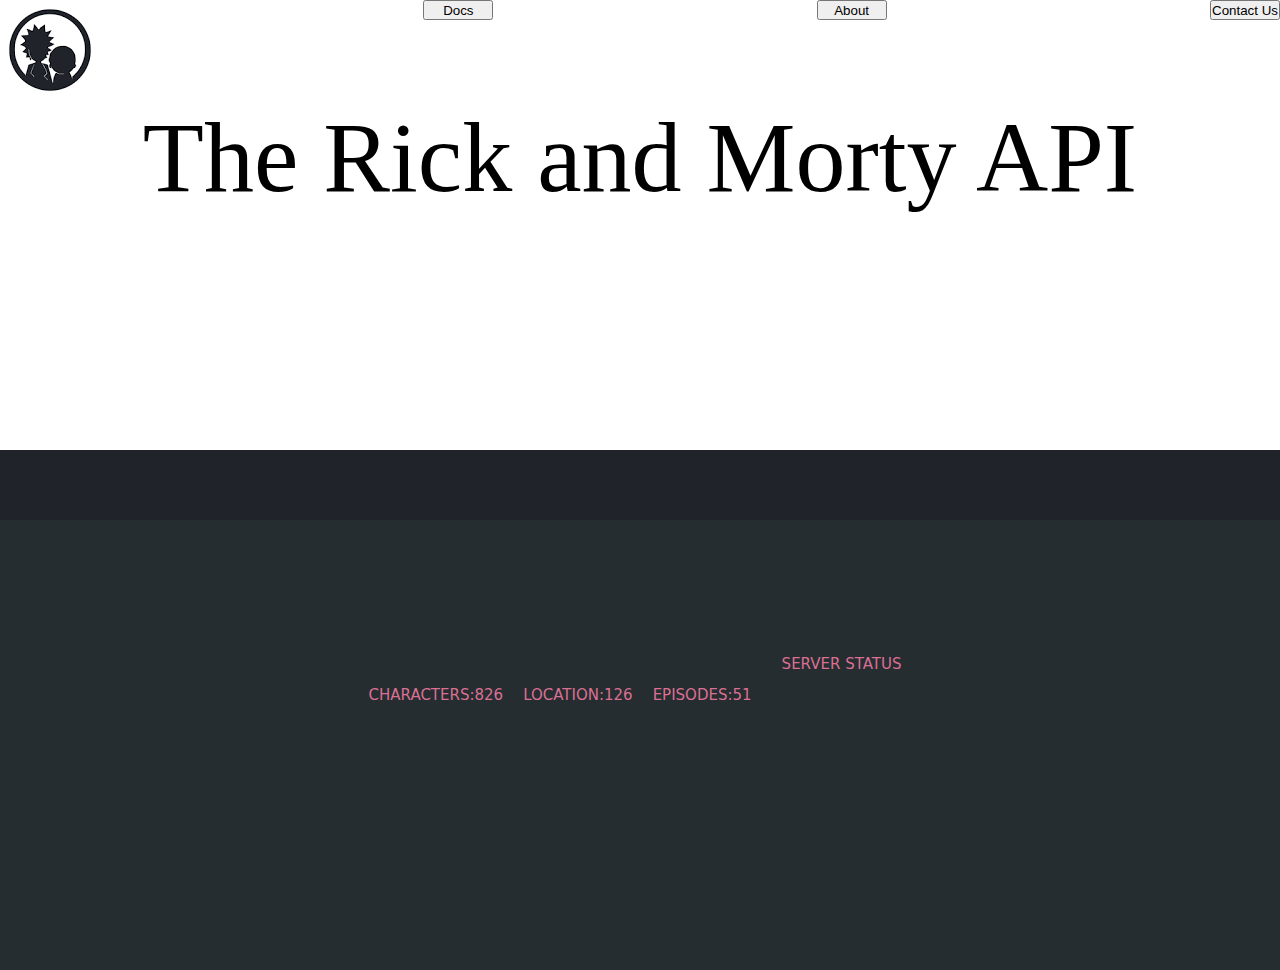
==== index.html @ 7e3e768c "Modified the pages" ====
<!DOCTYPE html>
<html lang="en">
<head>
    <meta charset="UTF-8">
    <meta http-equiv="X-UA-Compatible" content="IE=edge">
    <meta name="viewport" content="width=device-width, initial-scale=1.0">
    <title>Rick and Morty</title>
    <link rel="stylesheet" href="./style.css">
    <link rel="Rick and Morty" href="./rick-svgrepo-com.svg">
</head>
<body>
    <div class="bannerwrap">
        <div class="head">
            <img src="./download.png" alt="rick">
            <button class="btn">Docs</button>
            <button class="btn">About</button>
            <button class="btn">Contact Us</button>
        </div>
        <p class="head-text">The Rick and Morty API</p>
    </div>
    <div class="characters"></div>
    <div class="footer">
        <p>CHARACTERS:826</p><p>LOCATION:126</p><p>EPISODES:51</p>
        <div class="sub-footer">
            <p>SERVER STATUS</p>
        </div>
    </div>
    <script src="./index.js"></script>

</body>
</html>
---- style.css ----
*{
    margin: 0;
    padding: 0;
    box-sizing: border-box;
}

.bannerwrap{
    background-color: #fff;
    color: black;
    width: 100%;
    height: 50%;
}
.head-text{
    font-size: 100px;
    text-align: center;
    font-family: Arial bold;
}
.head{
    display: flex;
    justify-content: space-between;
}
.btn{
    width: 70px;
    height: 20px;
}
.container{
    width: 450px;
    height: 450px;

    display: flex;
    flex-direction: column;
    align-items: center;
    justify-content: space-between;
    background: rgb(60, 62, 68);
    margin: 5px 10px 5px 10px;
    border: 2px solid black;
}
.header{
    font-size: 22px;
}

body{
    width: 100vw;
    height: 100vh;
    display: flex;
    flex-wrap: wrap;
    background: rgb(32, 35, 41);
    color:white;
}


.img{
    width: 100%;
    height: 100%;

}
.img >*{
    display: flex;
    object-fit: contain;
}

.characters {
    width: 100%;
    display: flex;
    flex-wrap: wrap;
}
.footer{
    margin-top: 70px;
    height: 50%;
    width:100%;
    background: rgb(37, 45, 49);
    display: flex;
    align-items: center;
    justify-content: center;
}
.footer p{

    margin:-100px 10px 0 10px;
    
    font-family: system-ui, -apple-system, BlinkMacSystemFont, 'Segoe UI', Roboto, Oxygen, Ubuntu, Cantarell, 'Open Sans', 'Helvetica Neue', sans-serif;
    display: flex;
    justify-content: space-between;
    font-size: 15px;
    color: palevioletred;
}
.sub-footer{
    margin: 20px 10px 0 10px;
}
.footer p:hover{
    background-color: yellow;
    transition: 0.7s;
}
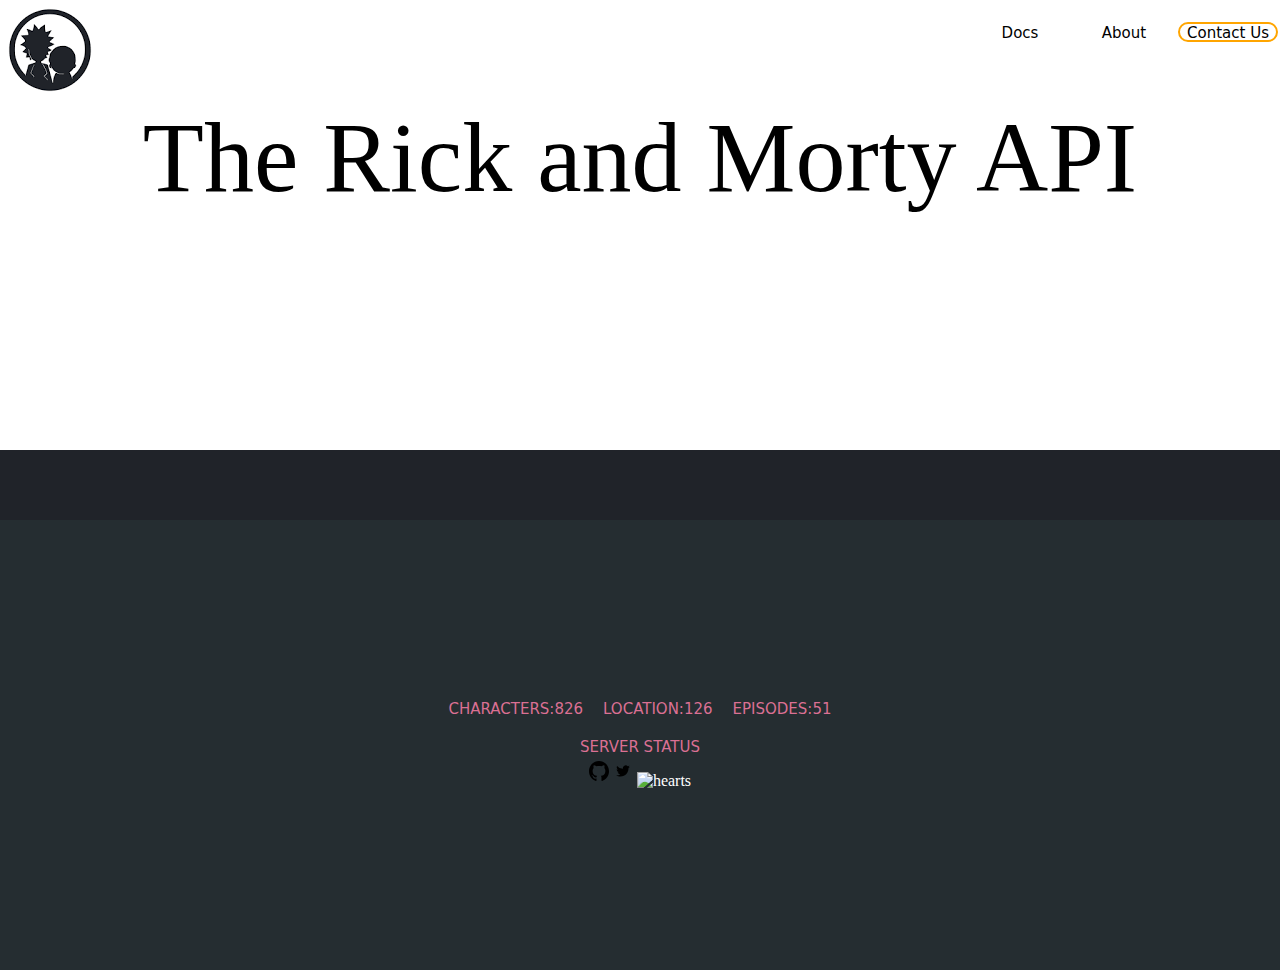
==== commit e9a72cde: "mods updated" ====
--- a/index.html
+++ b/index.html
@@ -12,17 +12,29 @@
     <div class="bannerwrap">
         <div class="head">
             <img src="./download.png" alt="rick">
-            <button class="btn">Docs</button>
-            <button class="btn">About</button>
-            <button class="btn">Contact Us</button>
+            <div class="btns">
+                <button class="btn">Docs</button>
+                <button class="btn">About</button>
+                <button class="btn3">Contact Us</button>
+            </div>
         </div>
         <p class="head-text">The Rick and Morty API</p>
     </div>
     <div class="characters"></div>
     <div class="footer">
-        <p>CHARACTERS:826</p><p>LOCATION:126</p><p>EPISODES:51</p>
+        <div class="foot1">
+            <p>CHARACTERS:826</p>
+            <p>LOCATION:126</p>
+            <p>EPISODES:51</p>
+        </div>
+        
         <div class="sub-footer">
             <p>SERVER STATUS</p>
+        </div>
+        <div class="links">
+            <img class="pics"src="./github-142-svgrepo-com.svg" alt="github">
+            <img class="pics"src="./twitter-svgrepo-com.svg" alt="twitter">
+            <img class="pics"src="" alt="hearts">
         </div>
     </div>
     <script src="./index.js"></script>
--- a/style.css
+++ b/style.css
@@ -10,21 +10,49 @@
     width: 100%;
     height: 50%;
 }
+.head{
+    display: flex;
+    justify-content: space-between;
+}
 .head-text{
     font-size: 100px;
     text-align: center;
     font-family: Arial bold;
 }
-.head{
+.btns{
     display: flex;
-    justify-content: space-between;
+    justify-content: right;
+    margin: 20px 0 0 0;
 }
+
 .btn{
-    width: 70px;
+    font-family: system-ui, -apple-system, BlinkMacSystemFont, 'Segoe UI', Roboto, Oxygen, Ubuntu, Cantarell, 'Open Sans', 'Helvetica Neue', sans-serif;
+    font-size: 15px;
+    width: 100px;
     height: 20px;
+    background: #fff;
+    border: 2px solid white;
+    border-radius: 12px;
+    margin: 2px 2px 2px 2px;
+}
+.btn3{
+    font-family: system-ui, -apple-system, BlinkMacSystemFont, 'Segoe UI', Roboto, Oxygen, Ubuntu, Cantarell, 'Open Sans', 'Helvetica Neue', sans-serif;
+    font-size: 15px;
+    width: 100px;
+    height: 20px;
+    border: 2px solid orange;
+    background-color: #fff;
+    border-radius: 12px;
+    margin: 2px 2px 2px 2px;
+
+}
+.btns button:hover{
+    background-color: yellow;
+    transition: 0.4s;
+    width: 90px;
 }
 .container{
-    width: 450px;
+    width: 440px;
     height: 450px;
 
     display: flex;
@@ -34,6 +62,7 @@
     background: rgb(60, 62, 68);
     margin: 5px 10px 5px 10px;
     border: 2px solid black;
+    border-radius: 10px ;
 }
 .header{
     font-size: 22px;
@@ -50,8 +79,10 @@
 
 
 .img{
+    margin: 5px 2px 2px 2px;
     width: 100%;
     height: 100%;
+    border-radius: 5px;
 
 }
 .img >*{
@@ -72,10 +103,11 @@
     display: flex;
     align-items: center;
     justify-content: center;
+    flex-direction: column;
 }
 .footer p{
 
-    margin:-100px 10px 0 10px;
+    margin: 0 10px 0 10px;
     
     font-family: system-ui, -apple-system, BlinkMacSystemFont, 'Segoe UI', Roboto, Oxygen, Ubuntu, Cantarell, 'Open Sans', 'Helvetica Neue', sans-serif;
     display: flex;
@@ -83,10 +115,21 @@
     font-size: 15px;
     color: palevioletred;
 }
-.sub-footer{
+
+.foot1 {
+    display: flex;
+}
+.sub-footer p {
+    display: flex;
+    text-align: center;
+    justify-content: center;
     margin: 20px 10px 0 10px;
 }
 .footer p:hover{
     background-color: yellow;
     transition: 0.7s;
+}
+.pics{
+    width: 20px;
+    height: 30px;
 }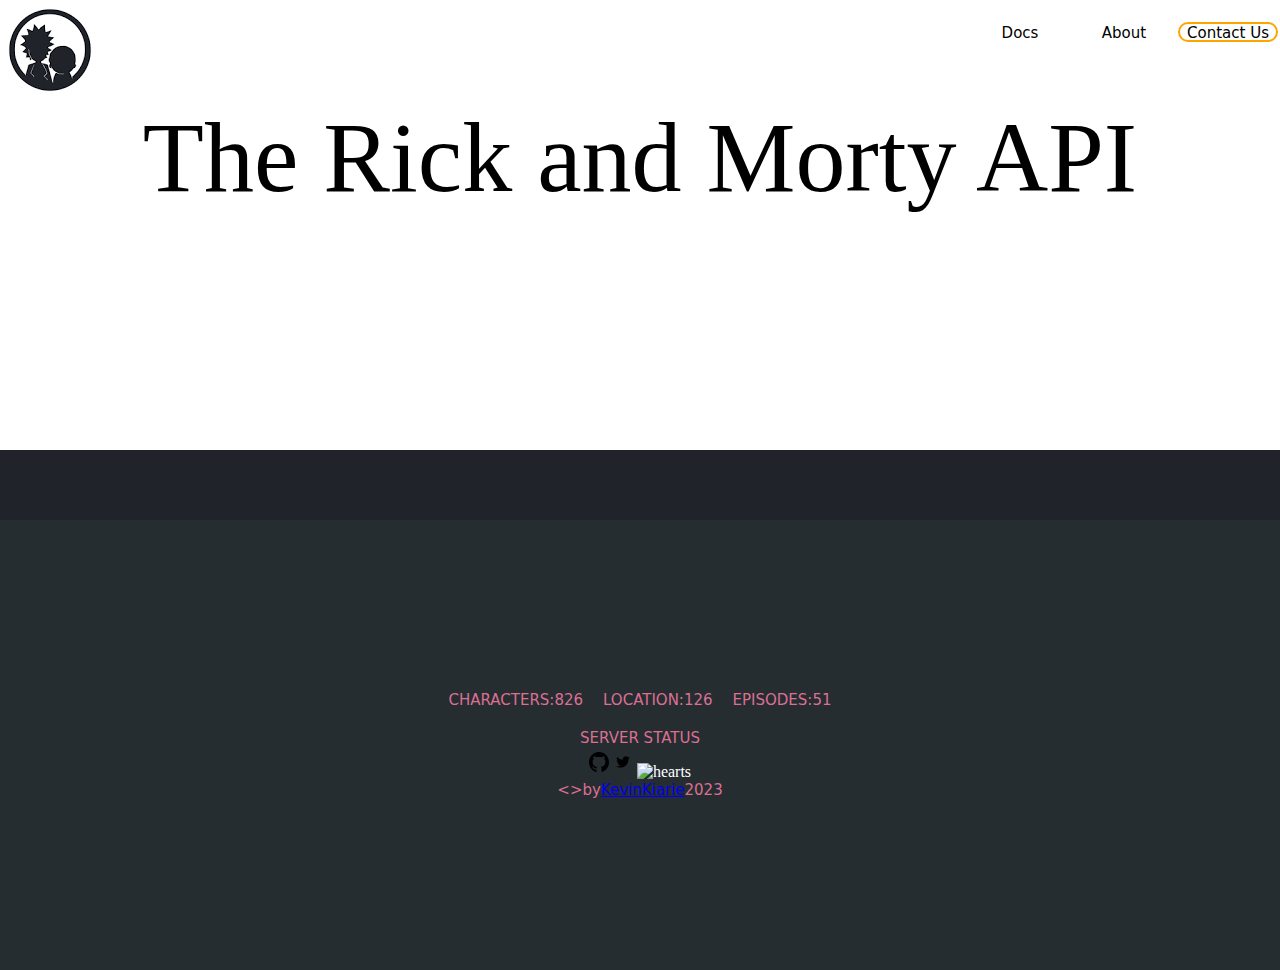
==== commit 8e5d753c: "updated" ====
--- a/index.html
+++ b/index.html
@@ -35,6 +35,9 @@
             <img class="pics"src="./github-142-svgrepo-com.svg" alt="github">
             <img class="pics"src="./twitter-svgrepo-com.svg" alt="twitter">
             <img class="pics"src="" alt="hearts">
+        </div> 
+        <div class="copyright">
+            <p><>by<a href="#">KevinKiarie</a>2023</p>
         </div>
     </div>
     <script src="./index.js"></script>
--- a/style.css
+++ b/style.css
@@ -51,6 +51,7 @@
     transition: 0.4s;
     width: 90px;
 }
+
 .container{
     width: 440px;
     height: 450px;
@@ -132,4 +133,4 @@
 .pics{
     width: 20px;
     height: 30px;
-}+}
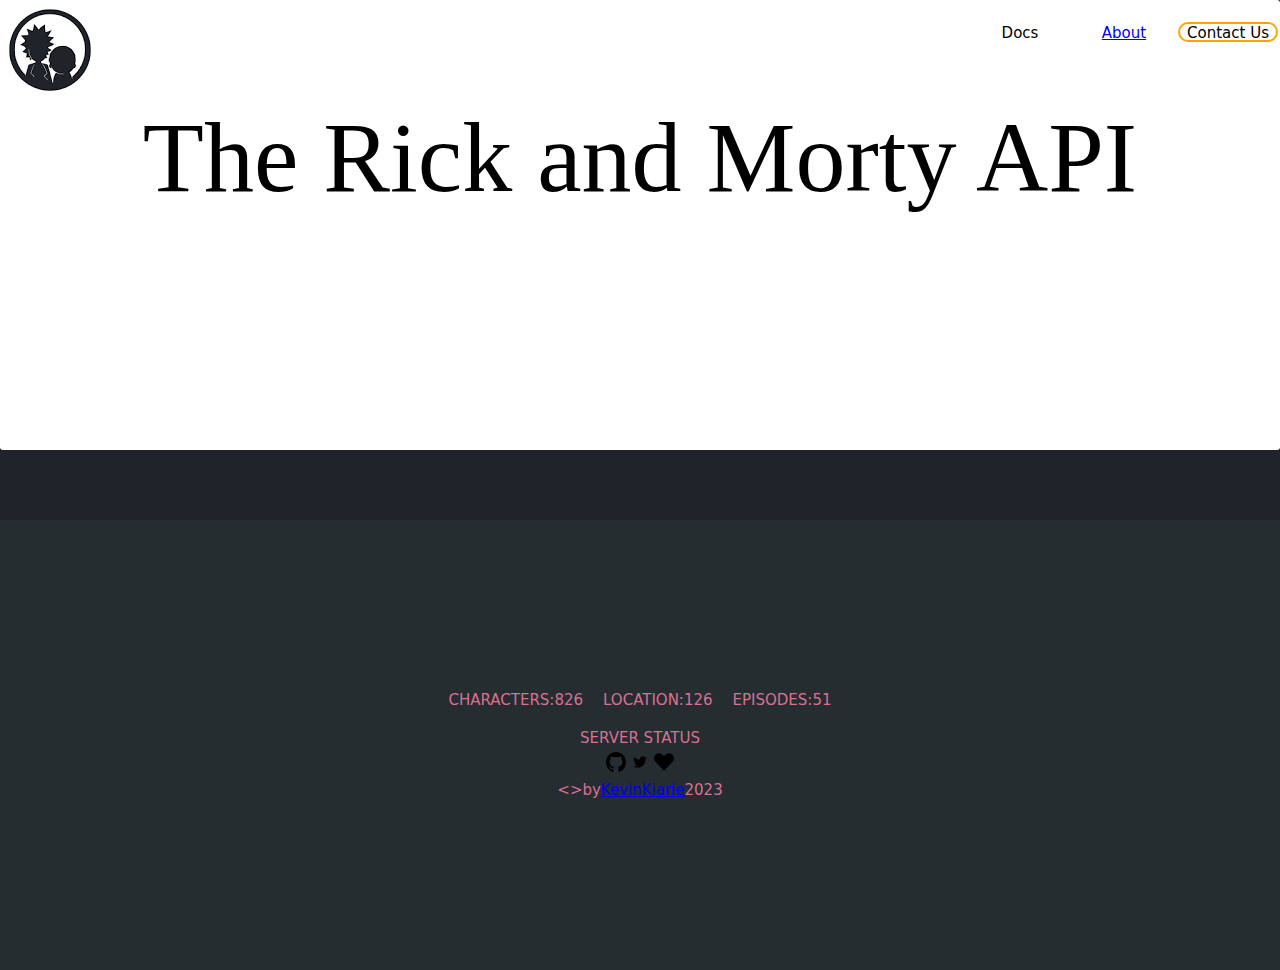
==== commit 4153f643: "added about page" ====
--- a/index.html
+++ b/index.html
@@ -11,10 +11,10 @@
 <body>
     <div class="bannerwrap">
         <div class="head">
-            <img src="./download.png" alt="rick">
+            <img src="./svgs/download.png" alt="rick">
             <div class="btns">
                 <button class="btn">Docs</button>
-                <button class="btn">About</button>
+                <button class="btn"><a href="./about.html">About</a></button>
                 <button class="btn3">Contact Us</button>
             </div>
         </div>
@@ -32,9 +32,9 @@
             <p>SERVER STATUS</p>
         </div>
         <div class="links">
-            <img class="pics"src="./github-142-svgrepo-com.svg" alt="github">
-            <img class="pics"src="./twitter-svgrepo-com.svg" alt="twitter">
-            <img class="pics"src="" alt="hearts">
+            <img class="pics" src="./svgs/github-142-svgrepo-com.svg" alt="github"<a href="#"></a>
+            <img class="pics" src="./svgs/twitter-svgrepo-com.svg" alt="twitter" <a href="#"></a>
+            <img class="pics" src="./svgs/heart-svgrepo-com.svg" alt="hearts" <a href="#"></a>
         </div> 
         <div class="copyright">
             <p><>by<a href="#">KevinKiarie</a>2023</p>
--- a/style.css
+++ b/style.css
@@ -9,6 +9,7 @@
     color: black;
     width: 100%;
     height: 50%;
+    border-radius: 3px;
 }
 .head{
     display: flex;
@@ -61,9 +62,13 @@
     align-items: center;
     justify-content: space-between;
     background: rgb(60, 62, 68);
-    margin: 5px 10px 5px 10px;
+    margin: 10px 10px 5px 25px;
     border: 2px solid black;
     border-radius: 10px ;
+}
+.container >* :hover{
+    background-color: rgb(56, 20, 12);
+    transition: 0.4s ease-in;
 }
 .header{
     font-size: 22px;
@@ -134,3 +139,27 @@
     width: 20px;
     height: 30px;
 }
+/* about page*/
+.nav{
+    width: 100vw;
+    height:10vh;
+    display: flex;
+    justify-content: space-between;
+}
+.body{
+    background-color: #fff;
+    color:black
+}
+.intro h1{
+    margin: 10px 0px 20px 0;
+}
+.intro h2{
+    margin: 0 0 20px 0;
+}
+.intro p{
+    font-size: medium;
+}
+.intro{
+    margin: 20px 300px 20px 300px;
+}
+ 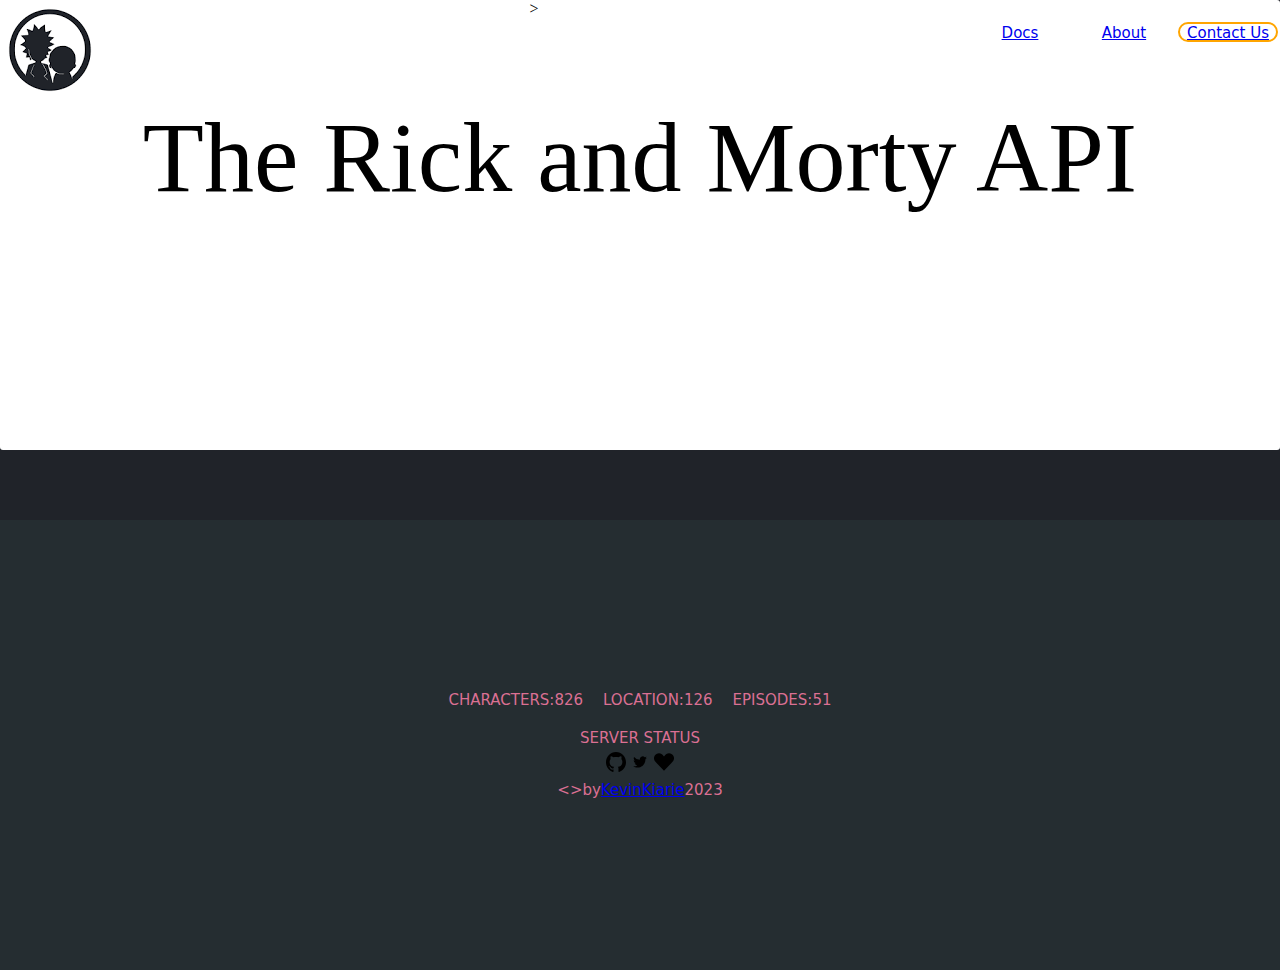
==== commit 510410a8: "added contact page" ====
--- a/index.html
+++ b/index.html
@@ -11,11 +11,11 @@
 <body>
     <div class="bannerwrap">
         <div class="head">
-            <img src="./svgs/download.png" alt="rick">
+            <img src="./svgs/download.png" alt="rick" <a href="index.html"></a>>
             <div class="btns">
-                <button class="btn">Docs</button>
+                <button class="btn"><a href="docs.html">Docs</a></button>
                 <button class="btn"><a href="./about.html">About</a></button>
-                <button class="btn3">Contact Us</button>
+                <button class="btn3"><a href="contact.html">Contact Us</a> </button>
             </div>
         </div>
         <p class="head-text">The Rick and Morty API</p>
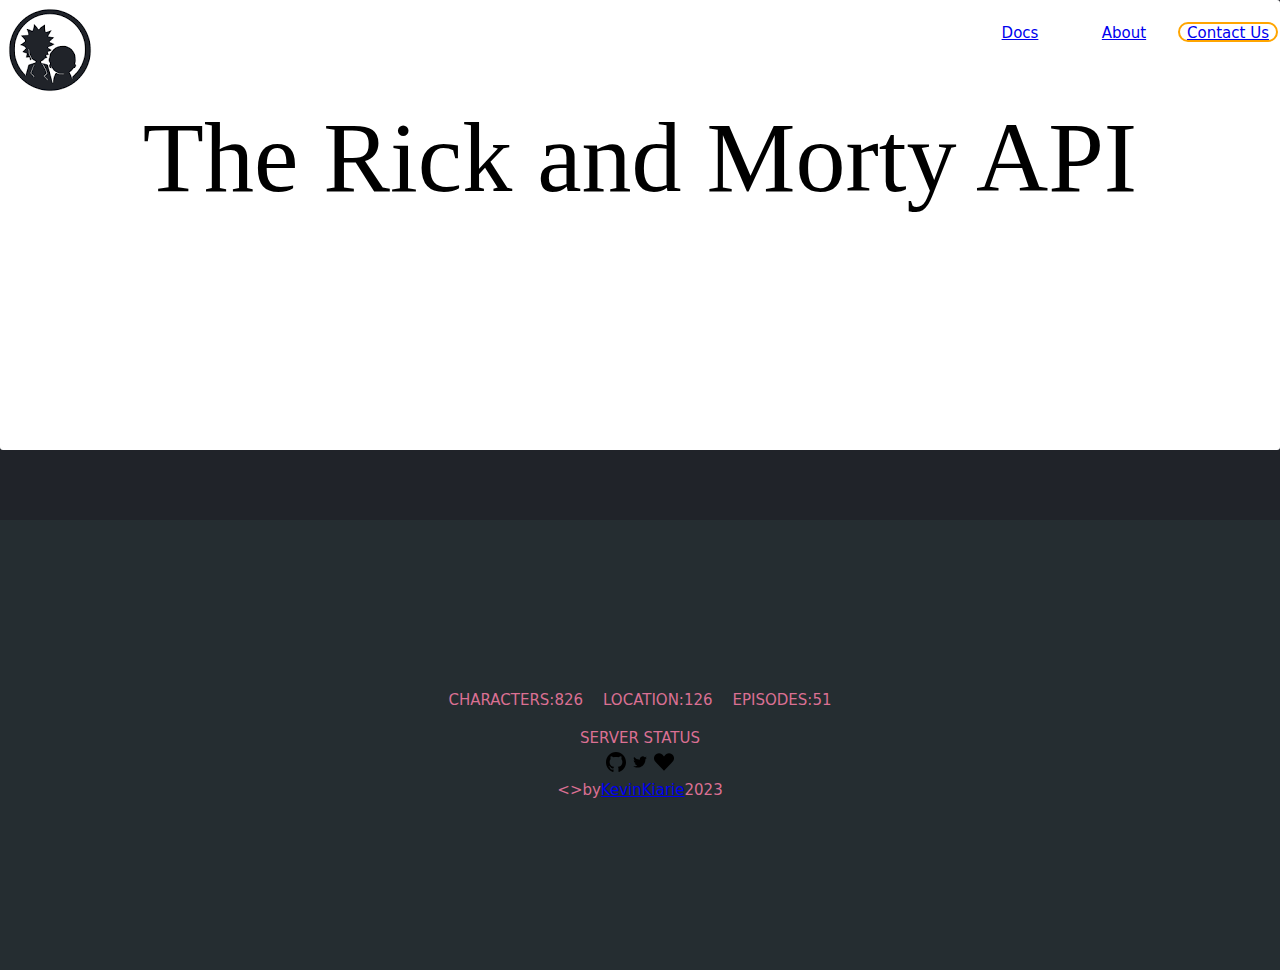
==== commit d8681c02: "allchar.append => container" ====
--- a/index.html
+++ b/index.html
@@ -6,16 +6,16 @@
     <meta name="viewport" content="width=device-width, initial-scale=1.0">
     <title>Rick and Morty</title>
     <link rel="stylesheet" href="./style.css">
-    <link rel="Rick and Morty" href="./rick-svgrepo-com.svg">
+    <link rel="Rick and Morty" href="./svgs/rick-svgrepo-com.svg">
 </head>
 <body>
     <div class="bannerwrap">
         <div class="head">
-            <img src="./svgs/download.png" alt="rick" <a href="index.html"></a>>
+            <img src="./svgs/download.png" alt="rick" <a href="index.html"></a>
             <div class="btns">
-                <button class="btn"><a href="docs.html">Docs</a></button>
+                <button class="btn"><a href="./docs.html">Docs</a></button>
                 <button class="btn"><a href="./about.html">About</a></button>
-                <button class="btn3"><a href="contact.html">Contact Us</a> </button>
+                <button class="btn3"><a href="./contact.html">Contact Us</a> </button>
             </div>
         </div>
         <p class="head-text">The Rick and Morty API</p>
--- a/style.css
+++ b/style.css
@@ -148,7 +148,7 @@
 }
 .body{
     background-color: #fff;
-    color:black
+    color: black;
 }
 .intro h1{
     margin: 10px 0px 20px 0;
@@ -162,4 +162,10 @@
 .intro{
     margin: 20px 300px 20px 300px;
 }
- +.text{
+    margin: 20px 300px 20px 300px;
+}
+.body{
+    width: 100vw;
+    height: 100vh;
+}